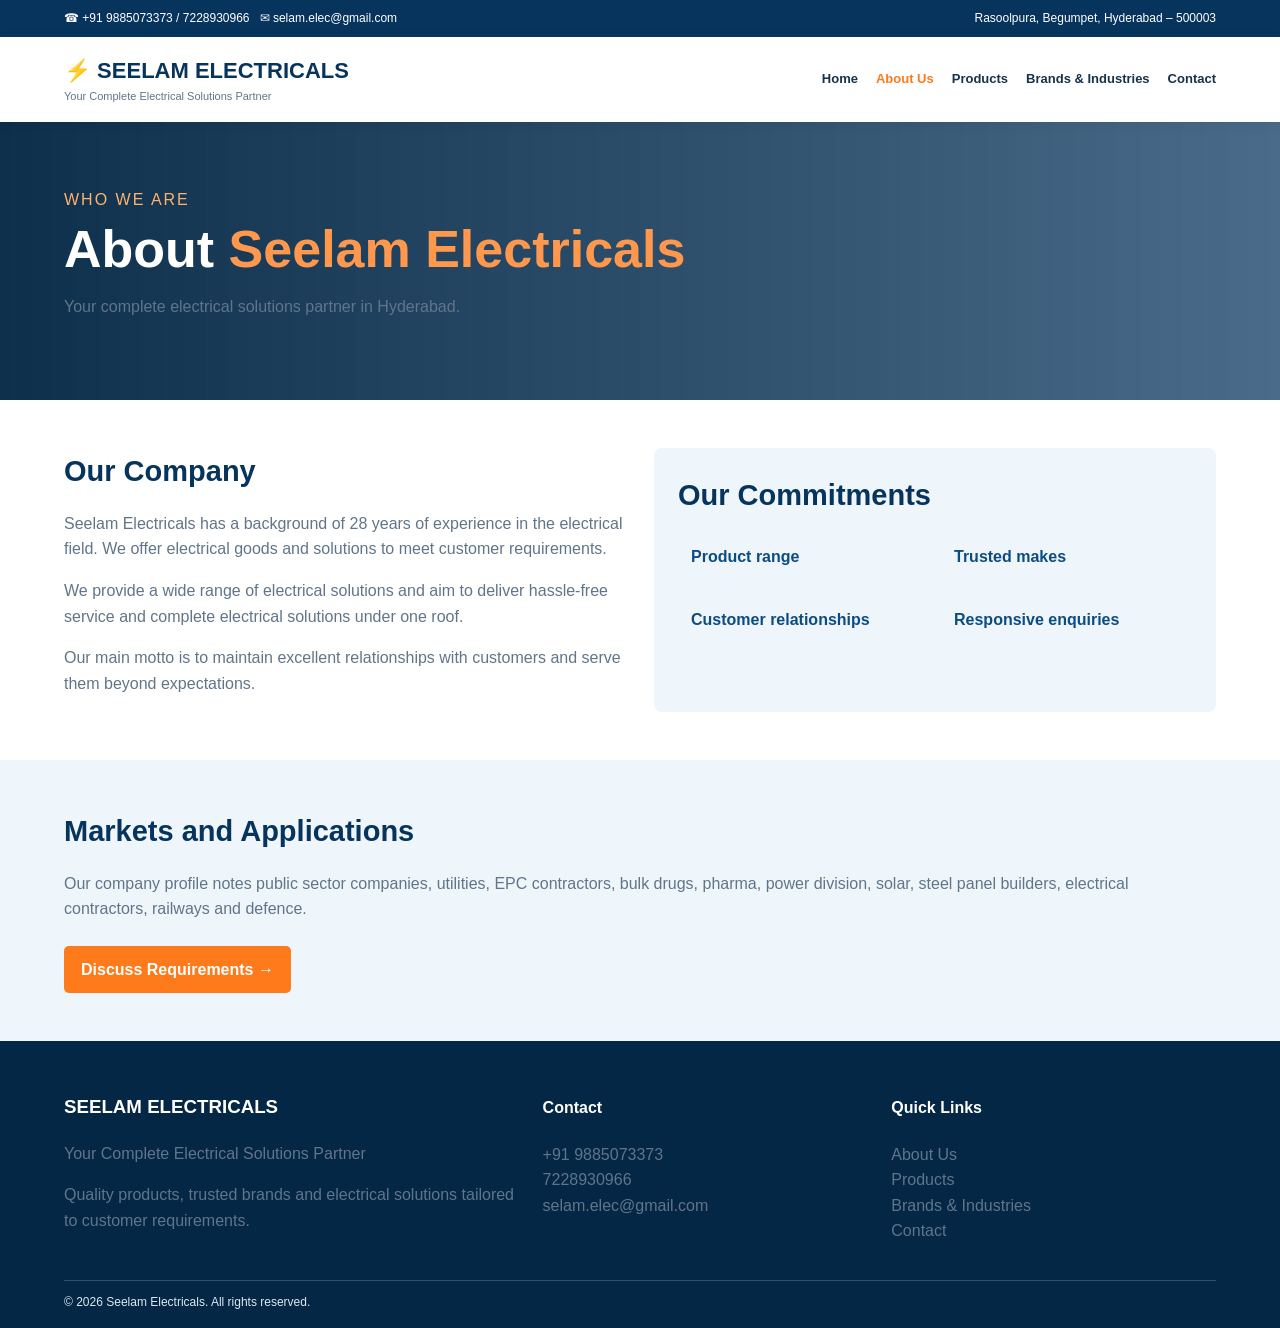
==== about.html @ 723143a2 "Add files via upload" ====
<!doctype html><html lang="en"><head><meta charset="utf-8"><meta name="viewport" content="width=device-width,initial-scale=1"><meta name="description" content="Seelam Electricals Hyderabad electrical products and solutions"><title>About Us | Seelam Electricals</title><link rel="stylesheet" href="style.css"></head><body><div class="top"><span>☎ <a href="tel:+919885073373">+91 9885073373</a> / <a href="tel:+917228930966">7228930966</a> &nbsp; ✉ <a href="mailto:selam.elec@gmail.com">selam.elec@gmail.com</a></span><span>Rasoolpura, Begumpet, Hyderabad – 500003</span></div><header class="nav"><a class="logo" href="index.html">⚡ SEELAM ELECTRICALS<small>Your Complete Electrical Solutions Partner</small></a><button class="menu" onclick="document.querySelector('.navlinks').classList.toggle('open')">Menu ☰</button><nav class="navlinks"><a class="" href="index.html">Home</a><a class="active" href="about.html">About Us</a><a class="" href="products.html">Products</a><a class="" href="brands-industries.html">Brands & Industries</a><a class="" href="contact.html">Contact</a></nav></header><main><section class="hero"><div class="eyebrow">Who we are</div><h1>About <span>Seelam Electricals</span></h1><p>Your complete electrical solutions partner in Hyderabad.</p></section><section class="two"><div><h2>Our Company</h2><p>Seelam Electricals has a background of 28 years of experience in the electrical field. We offer electrical goods and solutions to meet customer requirements.</p><p>We provide a wide range of electrical solutions and aim to deliver hassle-free service and complete electrical solutions under one roof.</p><p>Our main motto is to maintain excellent relationships with customers and serve them beyond expectations.</p></div><div class="panel"><h2>Our Commitments</h2><div class="featuregrid"><div class="feature">Product range</div><div class="feature">Trusted makes</div><div class="feature">Customer relationships</div><div class="feature">Responsive enquiries</div></div></div></section><section class="pale"><h2>Markets and Applications</h2><p>Our company profile notes public sector companies, utilities, EPC contractors, bulk drugs, pharma, power division, solar, steel panel builders, electrical contractors, railways and defence.</p><a class="btn" href="contact.html">Discuss Requirements →</a></section></main><footer><div class="footgrid"><div><h3>SEELAM ELECTRICALS</h3><p>Your Complete Electrical Solutions Partner</p><p>Quality products, trusted brands and electrical solutions tailored to customer requirements.</p></div><div><h4>Contact</h4><p><a href="tel:+919885073373">+91 9885073373</a><br><a href="tel:+917228930966">7228930966</a><br><a href="mailto:selam.elec@gmail.com">selam.elec@gmail.com</a></p></div><div><h4>Quick Links</h4><p><a href="about.html">About Us</a><br><a href="products.html">Products</a><br><a href="brands-industries.html">Brands & Industries</a><br><a href="contact.html">Contact</a></p></div></div><div class="copyright">© <span id="year"></span> Seelam Electricals. All rights reserved.</div></footer><script>document.getElementById('year').textContent=new Date().getFullYear();</script></body></html>
---- style.css ----
:root{--navy:#07345d;--blue:#0d4c83;--orange:#ff7a1a;--ink:#17324d;--muted:#61758a;--pale:#eef5fb;--line:#dbe6f0}
*{box-sizing:border-box}html{scroll-behavior:smooth}body{margin:0;font:16px/1.6 Arial,sans-serif;color:var(--ink)}a{color:inherit;text-decoration:none}.top{background:var(--navy);color:white;padding:9px 5%;font-size:12px;display:flex;justify-content:space-between;gap:10px;flex-wrap:wrap}.top a{color:white}.nav{display:flex;align-items:center;justify-content:space-between;gap:20px;padding:16px 5%;position:sticky;top:0;background:white;box-shadow:0 2px 12px #0001;z-index:5}.logo{color:var(--navy);font-size:22px;font-weight:bold}.logo small{display:block;font-size:11px;color:var(--muted);font-weight:normal}.navlinks{display:flex;gap:18px;font-size:13px;font-weight:bold}.navlinks a:hover,.navlinks .active{color:var(--orange)}.menu{display:none}.hero{padding:65px 5%;color:white;background:linear-gradient(90deg,#032744f5,#07345dba),url('https://images.unsplash.com/photo-1473341304170-971ysts?auto=format&fit=crop&w=1600&q=80') center/cover}.hero h1{font-size:clamp(34px,5vw,52px);line-height:1.1;margin:8px 0}.hero h1 span{color:#ff984d}.hero p{max-width:680px}.eyebrow{color:#ffb16e;letter-spacing:2px;text-transform:uppercase}.btn{display:inline-block;background:var(--orange);color:white;padding:11px 17px;border-radius:5px;font-weight:bold;margin:8px 8px 0 0;border:0;cursor:pointer}.btn.blue{background:var(--navy)}section{padding:48px 5%}h2{color:var(--navy);font-size:29px;margin:0 0 12px}.muted,p{color:var(--muted)}.grid{display:grid;grid-template-columns:repeat(3,minmax(0,1fr));gap:18px}.card{border:1px solid var(--line);border-radius:7px;overflow:hidden}.card img{width:100%;height:160px;object-fit:cover;display:block;background:var(--pale)}.card div{padding:15px}.card h3{margin:0 0 5px;color:var(--navy)}.card p{font-size:14px;margin:0}.pale{background:var(--pale)}.brands{display:grid;grid-template-columns:repeat(5,1fr);gap:12px}.chip{background:white;border:1px solid var(--line);padding:15px 7px;text-align:center;font-weight:bold;color:var(--blue);border-radius:5px}.two{display:grid;grid-template-columns:1fr 1fr;gap:28px}.panel{background:var(--pale);padding:24px;border-radius:8px}.featuregrid{display:grid;grid-template-columns:repeat(2,1fr);gap:12px}.feature{padding:13px;background:var(--pale);border-radius:5px;font-weight:bold;color:var(--blue)}.dark{background:linear-gradient(135deg,var(--navy),#0a578b);color:white}.dark h2{color:white}.dark .card{padding:20px;background:#ffffff0b;border-color:#ffffff38}.dark .card h3{color:#ffb16e}.dark .card p{color:#e1edf7}.contact{display:grid;grid-template-columns:1fr 1fr;gap:28px}.contactrow{margin:15px 0}.contactrow strong{display:block;color:var(--navy)}.form{display:grid;gap:12px}.form input,.form textarea{font:inherit;padding:12px;border:1px solid var(--line);border-radius:5px;width:100%}.form textarea{min-height:120px}.flyer{max-width:100%;width:620px;display:block;margin:auto;border:1px solid var(--line)}table{border-collapse:collapse;width:100%}td,th{text-align:left;padding:9px;border-bottom:1px solid var(--line)}th{background:var(--pale);color:var(--navy)}footer{background:#032744;color:#dce8f2;padding:32px 5% 16px}footer h3,footer h4{color:white}footer a:hover{color:#ffb16e}.footgrid{display:grid;grid-template-columns:1.4fr 1fr 1fr;gap:24px}.copyright{border-top:1px solid #ffffff30;margin-top:20px;padding-top:12px;font-size:12px}
@media(max-width:850px){.grid{grid-template-columns:repeat(2,1fr)}.brands{grid-template-columns:repeat(3,1fr)}}
@media(max-width:650px){.nav{flex-wrap:wrap}.menu{display:block;background:var(--navy);color:white;padding:8px;border:0;border-radius:4px}.navlinks{display:none;width:100%;flex-direction:column}.navlinks.open{display:flex}.grid,.two,.contact,.footgrid{grid-template-columns:1fr}.brands{grid-template-columns:repeat(2,1fr)}.hero{padding:45px 5%}section{padding:36px 5%}}
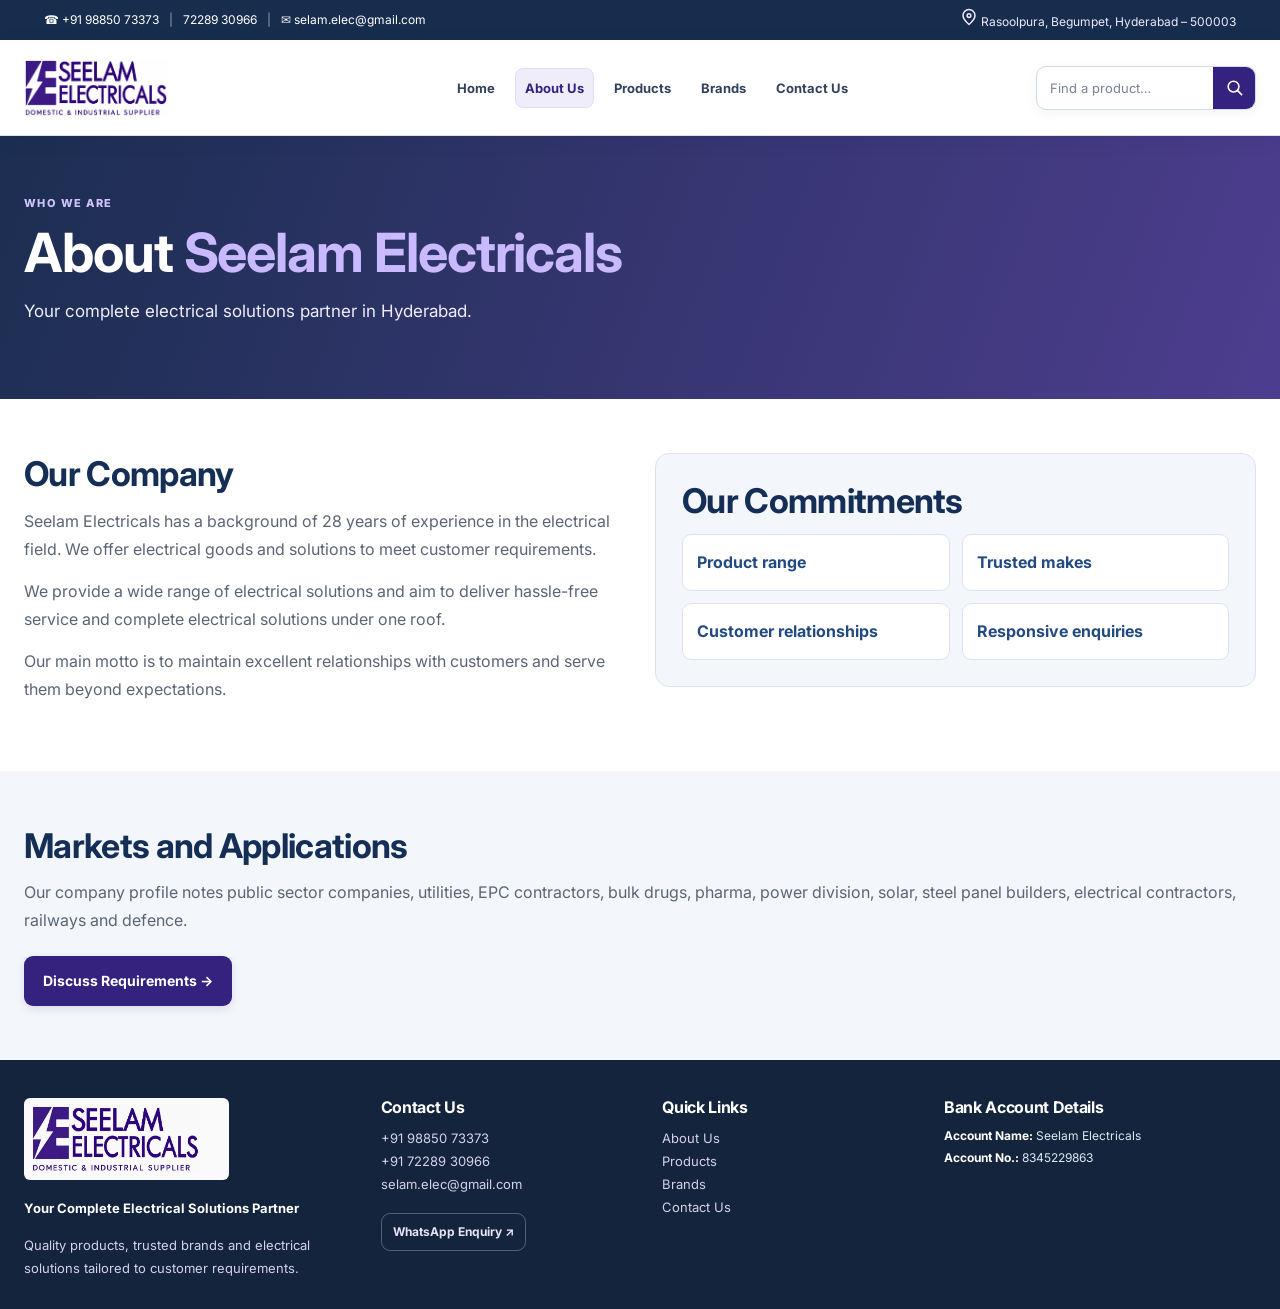
==== commit b90d98aa: "Add files via upload" ====
--- a/about.html
+++ b/about.html
@@ -1 +1,331 @@
-<!doctype html><html lang="en"><head><meta charset="utf-8"><meta name="viewport" content="width=device-width,initial-scale=1"><meta name="description" content="Seelam Electricals Hyderabad electrical products and solutions"><title>About Us | Seelam Electricals</title><link rel="stylesheet" href="style.css"></head><body><div class="top"><span>☎ <a href="tel:+919885073373">+91 9885073373</a> / <a href="tel:+917228930966">7228930966</a> &nbsp; ✉ <a href="mailto:selam.elec@gmail.com">selam.elec@gmail.com</a></span><span>Rasoolpura, Begumpet, Hyderabad – 500003</span></div><header class="nav"><a class="logo" href="index.html">⚡ SEELAM ELECTRICALS<small>Your Complete Electrical Solutions Partner</small></a><button class="menu" onclick="document.querySelector('.navlinks').classList.toggle('open')">Menu ☰</button><nav class="navlinks"><a class="" href="index.html">Home</a><a class="active" href="about.html">About Us</a><a class="" href="products.html">Products</a><a class="" href="brands-industries.html">Brands & Industries</a><a class="" href="contact.html">Contact</a></nav></header><main><section class="hero"><div class="eyebrow">Who we are</div><h1>About <span>Seelam Electricals</span></h1><p>Your complete electrical solutions partner in Hyderabad.</p></section><section class="two"><div><h2>Our Company</h2><p>Seelam Electricals has a background of 28 years of experience in the electrical field. We offer electrical goods and solutions to meet customer requirements.</p><p>We provide a wide range of electrical solutions and aim to deliver hassle-free service and complete electrical solutions under one roof.</p><p>Our main motto is to maintain excellent relationships with customers and serve them beyond expectations.</p></div><div class="panel"><h2>Our Commitments</h2><div class="featuregrid"><div class="feature">Product range</div><div class="feature">Trusted makes</div><div class="feature">Customer relationships</div><div class="feature">Responsive enquiries</div></div></div></section><section class="pale"><h2>Markets and Applications</h2><p>Our company profile notes public sector companies, utilities, EPC contractors, bulk drugs, pharma, power division, solar, steel panel builders, electrical contractors, railways and defence.</p><a class="btn" href="contact.html">Discuss Requirements →</a></section></main><footer><div class="footgrid"><div><h3>SEELAM ELECTRICALS</h3><p>Your Complete Electrical Solutions Partner</p><p>Quality products, trusted brands and electrical solutions tailored to customer requirements.</p></div><div><h4>Contact</h4><p><a href="tel:+919885073373">+91 9885073373</a><br><a href="tel:+917228930966">7228930966</a><br><a href="mailto:selam.elec@gmail.com">selam.elec@gmail.com</a></p></div><div><h4>Quick Links</h4><p><a href="about.html">About Us</a><br><a href="products.html">Products</a><br><a href="brands-industries.html">Brands & Industries</a><br><a href="contact.html">Contact</a></p></div></div><div class="copyright">© <span id="year"></span> Seelam Electricals. All rights reserved.</div></footer><script>document.getElementById('year').textContent=new Date().getFullYear();</script></body></html>+<!doctype html>
+<html lang="en">
+<head>
+    <meta charset="utf-8">
+    <meta name="viewport" content="width=device-width, initial-scale=1">
+    <meta name="theme-color" content="#351b87">
+
+    <meta
+        name="description"
+        content="Seelam Electricals Hyderabad electrical products and solutions"
+    >
+
+    <title>About Us | Seelam Electricals</title>
+
+    <link rel="stylesheet" href="style.css">
+</head>
+
+<body>
+    <!-- Top Contact Bar -->
+    <div class="topbar">
+        <div class="topbar-inner">
+            <div class="top-contact">
+                <a
+                    href="tel:+919885073373"
+                    aria-label="Call Seelam Electricals at 9885073373"
+                >
+                    ☎ +91 98850 73373
+                </a>
+
+                <span class="top-separator">|</span>
+
+                <a
+                    href="tel:+917228930966"
+                    aria-label="Call Seelam Electricals at 7228930966"
+                >
+                    72289 30966
+                </a>
+
+                <span class="top-separator">|</span>
+
+                <a href="mailto:selam.elec@gmail.com">
+                    ✉ selam.elec@gmail.com
+                </a>
+            </div>
+
+             <div class="top-location">
+                <svg
+                    xmlns="http://www.w3.org/2000/svg"
+                    width="18"
+                    height="18"
+                    viewBox="0 0 24 24"
+                    fill="none"
+                    stroke="currentColor"
+                    stroke-width="2"
+                    stroke-linecap="round"
+                    stroke-linejoin="round"
+                    aria-hidden="true"
+                >
+                    <path d="M20 10c0 5-8 12-8 12S4 15 4 10a8 8 0 1 1 16 0Z"></path>
+                    <circle cx="12" cy="10" r="2.5"></circle>
+                </svg>
+
+                <span>
+                    Rasoolpura, Begumpet, Hyderabad – 500003
+                </span>
+            </div>
+        </div>
+    </div>
+
+    <!-- Site Header -->
+    <header class="site-header">
+        <a
+            class="logo"
+            href="index.html"
+            aria-label="Seelam Electricals home"
+        >
+            <img
+                src="seelam-electricals-logo.webp"
+                alt="Seelam Electricals — Domestic & Industrial Supplier"
+            >
+        </a>
+
+        <button
+            class="menu-toggle"
+            type="button"
+            aria-expanded="false"
+            aria-controls="primary-nav"
+        >
+            Menu <span aria-hidden="true">☰</span>
+        </button>
+
+        <nav
+            class="navlinks"
+            id="primary-nav"
+            aria-label="Main navigation"
+        >
+            <a href="index.html" data-page="index.html">Home</a>
+             <a
+                href="about.html"
+                data-page="about.html"
+                class="active"
+                aria-current="page"
+            >
+                About Us
+            </a>
+            <a href="products.html" data-page="products.html">Products</a>
+
+            <a
+                href="brands-industries.html"
+                data-page="brands-industries.html"
+            >
+                Brands
+            </a>
+
+                      
+
+            <a
+                href="contact.html"
+                data-page="contact.html"
+                
+            >
+                Contact Us
+            </a>
+        </nav>
+
+        <!-- Product Search -->
+        <form
+            class="site-search"
+            action="products.html"
+            method="get"
+            role="search"
+        >
+            <label class="sr-only" for="site-product-search">
+                Search products
+            </label>
+
+            <input
+                id="site-product-search"
+                type="search"
+                name="q"
+                placeholder="Find a product…"
+                autocomplete="off"
+                list="product-search-suggestions"
+                enterkeyhint="search"
+            >
+
+            <button type="submit" aria-label="Search products">
+                <svg
+                    viewBox="0 0 24 24"
+                    aria-hidden="true"
+                    focusable="false"
+                >
+                    <circle cx="10.8" cy="10.8" r="6.8"></circle>
+                    <path d="m16 16 5 5"></path>
+                </svg>
+            </button>
+        </form>
+    </header>
+
+    <!-- Search Suggestions -->
+    <datalist id="product-search-suggestions">
+        <option value="Cables and wires">
+        <option value="Rubber cables">
+        <option value="Fire-survival cables">
+        <option value="Switchgear">
+        <option value="DWC pipes and ducts">
+        <option value="Cable trays and accessories">
+        <option value="Industrial plugs and sockets">
+        <option value="ABB">
+        <option value="Siemens">
+        <option value="Polycab">
+        <option value="Havells">
+        <option value="Schneider Electric">
+        <option value="Conductors and AB cables">
+        <option value="Cable trays and accessories">
+        <option value="Industrial plugs and sockets">
+        <option value="Highmast and PCC poles">
+        <option value="House wires and solar wires">
+        <option value="Lighting solutions">
+        <option value="Control panels">
+        <option value="DWC pipes and ducts">
+    </datalist>
+
+    <main>
+        <!-- Hero Section -->
+        <section class="hero">
+            <div class="eyebrow">Who we are</div>
+
+            <h1>
+                About <span>Seelam Electricals</span>
+            </h1>
+
+            <p>
+                Your complete electrical solutions partner in Hyderabad.
+            </p>
+        </section>
+
+        <!-- Company Overview -->
+        <section class="two">
+            <div>
+                <h2>Our Company</h2>
+
+                <p>
+                    Seelam Electricals has a background of 28 years of
+                    experience in the electrical field. We offer electrical
+                    goods and solutions to meet customer requirements.
+                </p>
+
+                <p>
+                    We provide a wide range of electrical solutions and
+                    aim to deliver hassle-free service and complete
+                    electrical solutions under one roof.
+                </p>
+
+                <p>
+                    Our main motto is to maintain excellent relationships
+                    with customers and serve them beyond expectations.
+                </p>
+            </div>
+
+            <div class="panel">
+                <h2>Our Commitments</h2>
+
+                <div class="featuregrid">
+                    <div class="feature">Product range</div>
+                    <div class="feature">Trusted makes</div>
+                    <div class="feature">Customer relationships</div>
+                    <div class="feature">Responsive enquiries</div>
+                </div>
+            </div>
+        </section>
+
+        <!-- Markets and Applications -->
+        <section class="pale">
+            <h2>Markets and Applications</h2>
+
+            <p>
+                Our company profile notes public sector companies,
+                utilities, EPC contractors, bulk drugs, pharma, power
+                division, solar, steel panel builders, electrical
+                contractors, railways and defence.
+            </p>
+
+            <a class="btn" href="contact.html">
+                Discuss Requirements →
+            </a>
+        </section>
+    </main>
+
+    <!-- Footer -->
+    <footer class="site-footer">
+        <div class="footgrid">
+            <div class="footer-brand">
+                <a
+                    href="index.html"
+                    aria-label="Seelam Electricals home"
+                >
+                    <img
+                        src="seelam-electricals-logo.webp"
+                        alt="Seelam Electricals"
+                    >
+                </a>
+
+                <p class="footer-tagline">
+                    Your Complete Electrical Solutions Partner
+                </p>
+
+                <p>
+                    Quality products, trusted brands and electrical
+                    solutions tailored to customer requirements.
+                </p>
+            </div>
+
+            <!-- Contact Information -->
+            <div>
+                <h4>Contact Us</h4>
+
+                <p>
+                    <a href="tel:+919885073373">
+                        +91 98850 73373
+                    </a>
+                    <br>
+
+                    <a href="tel:+917228930966">
+                        +91 72289 30966
+                    </a>
+                    <br>
+
+                    <a href="mailto:selam.elec@gmail.com">
+                        selam.elec@gmail.com
+                    </a>
+                </p>
+
+                <a
+                    class="footer-cta"
+                    href="https://wa.me/919885073373?text=Hello%20Seelam%20Electricals%2C%20I%20would%20like%20to%20make%20an%20enquiry."
+                    target="_blank"
+                    rel="noopener"
+                >
+                    WhatsApp Enquiry ↗
+                </a>
+            </div>
+
+            <!-- Quick Links -->
+            <div>
+                <h4>Quick Links</h4>
+
+                <p>
+                    <a href="about.html">About Us</a>
+                    <br>
+
+                    <a href="products.html">Products</a>
+                    <br>
+
+                    <a href="brands-industries.html">Brands</a>
+                    <br>
+
+                    
+                    <a href="contact.html">Contact Us</a>
+                </p>
+            </div>
+
+            <!-- Bank Details -->
+            <div class="bank-details">
+                <h4>Bank Account Details</h4>
+
+                <p>
+                    <strong>Account Name:</strong> Seelam Electricals
+                    <br>
+
+                    <strong>Account No.:</strong> 8345229863
--- a/style.css
+++ b/style.css
@@ -1,5 +1,2327 @@
-
-:root{--navy:#07345d;--blue:#0d4c83;--orange:#ff7a1a;--ink:#17324d;--muted:#61758a;--pale:#eef5fb;--line:#dbe6f0}
-*{box-sizing:border-box}html{scroll-behavior:smooth}body{margin:0;font:16px/1.6 Arial,sans-serif;color:var(--ink)}a{color:inherit;text-decoration:none}.top{background:var(--navy);color:white;padding:9px 5%;font-size:12px;display:flex;justify-content:space-between;gap:10px;flex-wrap:wrap}.top a{color:white}.nav{display:flex;align-items:center;justify-content:space-between;gap:20px;padding:16px 5%;position:sticky;top:0;background:white;box-shadow:0 2px 12px #0001;z-index:5}.logo{color:var(--navy);font-size:22px;font-weight:bold}.logo small{display:block;font-size:11px;color:var(--muted);font-weight:normal}.navlinks{display:flex;gap:18px;font-size:13px;font-weight:bold}.navlinks a:hover,.navlinks .active{color:var(--orange)}.menu{display:none}.hero{padding:65px 5%;color:white;background:linear-gradient(90deg,#032744f5,#07345dba),url('https://images.unsplash.com/photo-1473341304170-971ysts?auto=format&fit=crop&w=1600&q=80') center/cover}.hero h1{font-size:clamp(34px,5vw,52px);line-height:1.1;margin:8px 0}.hero h1 span{color:#ff984d}.hero p{max-width:680px}.eyebrow{color:#ffb16e;letter-spacing:2px;text-transform:uppercase}.btn{display:inline-block;background:var(--orange);color:white;padding:11px 17px;border-radius:5px;font-weight:bold;margin:8px 8px 0 0;border:0;cursor:pointer}.btn.blue{background:var(--navy)}section{padding:48px 5%}h2{color:var(--navy);font-size:29px;margin:0 0 12px}.muted,p{color:var(--muted)}.grid{display:grid;grid-template-columns:repeat(3,minmax(0,1fr));gap:18px}.card{border:1px solid var(--line);border-radius:7px;overflow:hidden}.card img{width:100%;height:160px;object-fit:cover;display:block;background:var(--pale)}.card div{padding:15px}.card h3{margin:0 0 5px;color:var(--navy)}.card p{font-size:14px;margin:0}.pale{background:var(--pale)}.brands{display:grid;grid-template-columns:repeat(5,1fr);gap:12px}.chip{background:white;border:1px solid var(--line);padding:15px 7px;text-align:center;font-weight:bold;color:var(--blue);border-radius:5px}.two{display:grid;grid-template-columns:1fr 1fr;gap:28px}.panel{background:var(--pale);padding:24px;border-radius:8px}.featuregrid{display:grid;grid-template-columns:repeat(2,1fr);gap:12px}.feature{padding:13px;background:var(--pale);border-radius:5px;font-weight:bold;color:var(--blue)}.dark{background:linear-gradient(135deg,var(--navy),#0a578b);color:white}.dark h2{color:white}.dark .card{padding:20px;background:#ffffff0b;border-color:#ffffff38}.dark .card h3{color:#ffb16e}.dark .card p{color:#e1edf7}.contact{display:grid;grid-template-columns:1fr 1fr;gap:28px}.contactrow{margin:15px 0}.contactrow strong{display:block;color:var(--navy)}.form{display:grid;gap:12px}.form input,.form textarea{font:inherit;padding:12px;border:1px solid var(--line);border-radius:5px;width:100%}.form textarea{min-height:120px}.flyer{max-width:100%;width:620px;display:block;margin:auto;border:1px solid var(--line)}table{border-collapse:collapse;width:100%}td,th{text-align:left;padding:9px;border-bottom:1px solid var(--line)}th{background:var(--pale);color:var(--navy)}footer{background:#032744;color:#dce8f2;padding:32px 5% 16px}footer h3,footer h4{color:white}footer a:hover{color:#ffb16e}.footgrid{display:grid;grid-template-columns:1.4fr 1fr 1fr;gap:24px}.copyright{border-top:1px solid #ffffff30;margin-top:20px;padding-top:12px;font-size:12px}
-@media(max-width:850px){.grid{grid-template-columns:repeat(2,1fr)}.brands{grid-template-columns:repeat(3,1fr)}}
-@media(max-width:650px){.nav{flex-wrap:wrap}.menu{display:block;background:var(--navy);color:white;padding:8px;border:0;border-radius:4px}.navlinks{display:none;width:100%;flex-direction:column}.navlinks.open{display:flex}.grid,.two,.contact,.footgrid{grid-template-columns:1fr}.brands{grid-template-columns:repeat(2,1fr)}.hero{padding:45px 5%}section{padding:36px 5%}}
+@import url('https://fonts.googleapis.com/css2?family=Inter:wght@400;500;600;700;800&display=swap');
+
+:root {
+    --purple: #35227f;
+    --purple2: #36a4a8;
+    --navy: #142e55;
+    --blue: #234b82;
+    --ink: #1b2434;
+    --muted: #5b6575;
+    --pale: #f3f6fb;
+    --pale2: #f8faff;
+    --line: #dce3ee;
+    --white: #fff;
+    --shadow: 0 14px 34px rgba(21, 39, 73, 0.09);
+    --radius: 14px;
+    --content: 1240px;
+    --accent: #d9a441;
+}
+
+* {
+    box-sizing: border-box;
+}
+
+html {
+    scroll-behavior: smooth;
+    scroll-padding-top: 150px;
+}
+
+body {
+    margin: 0;
+    color: var(--ink);
+    background: #fff;
+    font: 16px/1.7 Inter, "Segoe UI", Arial, sans-serif;
+    -webkit-font-smoothing: antialiased;
+}
+
+img {
+    max-width: 100%;
+}
+
+a {
+    color: inherit;
+    text-decoration: none;
+}
+
+button,
+input,
+textarea {
+    font: inherit;
+}
+
+button,
+a,
+input,
+textarea {
+    outline-offset: 3px;
+}
+
+a:focus-visible,
+button:focus-visible,
+input:focus-visible,
+textarea:focus-visible {
+    outline: 3px solid #9b8be6;
+}
+
+p {
+    color: var(--muted);
+    margin: 0 0 14px;
+    line-height: 1.75;
+}
+
+h1,
+h2,
+h3,
+h4 {
+    margin-top: 0;
+    line-height: 1.22;
+    letter-spacing: -0.02em;
+}
+
+h2 {
+    color: var(--navy);
+    font-size: clamp(25px, 3vw, 34px);
+    margin-bottom: 12px;
+}
+
+h3 {
+    color: var(--navy);
+    font-size: 20px;
+    margin-bottom: 8px;
+}
+
+h4 {
+    margin-bottom: 10px;
+}
+
+.sr-only {
+    position: absolute !important;
+    width: 1px;
+    height: 1px;
+    padding: 0;
+    margin: -1px;
+    overflow: hidden;
+    clip: rect(0, 0, 0, 0);
+    white-space: nowrap;
+    border: 0;
+}
+
+/* Top information bar */
+
+.topbar {
+    background: #172d4d;
+    color: #fff;
+    font-size: 12px;
+}
+
+.topbar-inner {
+    max-width: var(--content);
+    margin: auto;
+    padding: 8px 24px;
+    display: flex;
+    justify-content: space-between;
+    gap: 10px;
+    align-items: center;
+}
+
+.top-contact {
+    display: flex;
+    gap: 10px;
+    align-items: center;
+    flex-wrap: wrap;
+}
+
+.topbar a {
+    color: #fff;
+}
+
+.topbar a:hover {
+    text-decoration: underline;
+}
+
+.top-location {
+    color: #eee9ff;
+}
+
+.top-separator {
+    opacity: 0.55;
+}
+
+/* Main website header */
+
+.site-header {
+    position: sticky;
+    top: 0;
+    z-index: 20;
+    display: grid;
+    grid-template-columns:
+        minmax(190px, 245px)
+        minmax(0, 1fr)
+        minmax(170px, 220px);
+    grid-template-areas: "logo nav search";
+    align-items: center;
+    gap: 16px;
+    min-height: 96px;
+    padding: 13px max(24px, calc((100vw - var(--content)) / 2));
+    background: rgba(255, 255, 255, 0.98);
+    backdrop-filter: blur(14px);
+    border-bottom: 1px solid var(--line);
+    box-shadow: 0 4px 18px rgba(20, 46, 85, 0.07);
+}
+
+/* Logo */
+
+.site-header > .logo {
+    grid-area: logo;
+    display: flex;
+    align-items: center;
+    align-self: center;
+    justify-self: start;
+    width: 100%;
+    max-width: 220px;
+    min-width: 0;
+    flex-basis: auto;
+}
+
+.site-header > .logo img {
+    display: block;
+    width: 100%;
+    max-width: 220px;
+    max-height: 58px;
+    height: auto;
+    object-fit: contain;
+    object-position: left center;
+}
+
+/* Navigation */
+
+.site-header > .navlinks {
+    grid-area: nav;
+    display: flex;
+    align-items: center;
+    justify-content: center;
+    justify-self: center;
+    flex-wrap: wrap;
+    width: 100%;
+    min-width: 0;
+    gap: 5px 10px;
+    white-space: normal;
+}
+
+.site-header > .navlinks a {
+    color: #33415a;
+    font-size: 13px;
+    font-weight: 700;
+    padding: 8px 9px;
+    border: 1px solid transparent;
+    border-bottom: 1px solid transparent;
+    border-radius: 8px;
+    transition: color 0.2s, background 0.2s, border-color 0.2s;
+}
+
+.site-header > .navlinks a:hover,
+.site-header > .navlinks a.active {
+    color: var(--purple);
+    background: #f0edfb;
+    border-color: #e2dcf8;
+}
+
+.site-header > .navlinks a.nav-contact {
+    color: #fff;
+    background: var(--purple);
+    border-color: var(--purple);
+    padding-inline: 16px;
+}
+
+.site-header > .navlinks a.nav-contact:hover,
+.site-header > .navlinks a.nav-contact.active {
+    color: #fff;
+    background: #26165f;
+}
+
+.menu-toggle {
+    display: none;
+}
+
+/* Header search */
+
+.site-header > .site-search {
+    grid-area: search;
+    display: flex;
+    align-items: stretch;
+    justify-self: stretch;
+    width: 100%;
+    max-width: 245px;
+    min-width: 0;
+    min-height: 42px;
+    border: 1px solid #d3dbe8;
+    border-radius: 10px;
+    overflow: hidden;
+    background: #fff;
+    box-shadow: 0 3px 12px rgba(20, 46, 85, 0.05);
+    transition: border-color 0.18s ease, box-shadow 0.18s ease;
+}
+
+.site-header > .site-search:focus-within {
+    border-color: #6f50d7;
+    box-shadow: 0 0 0 3px rgba(111, 80, 215, 0.15);
+}
+
+.site-header > .site-search input {
+    width: 100%;
+    min-width: 0;
+    height: 42px;
+    padding: 10px 13px;
+    border: 0;
+    outline: 0;
+    background: transparent;
+    color: var(--ink);
+    font-size: 13px;
+}
+
+.site-header > .site-search input::placeholder {
+    color: #7b8197;
+    opacity: 1;
+}
+
+.site-header > .site-search button {
+    display: grid;
+    place-items: center;
+    align-self: stretch;
+    width: 42px;
+    min-height: 42px;
+    flex: 0 0 42px;
+    border: 0;
+    background: var(--purple);
+    color: #fff;
+    cursor: pointer;
+    transition: background 0.18s ease;
+}
+
+.site-header > .site-search button:hover {
+    background: #24105f;
+}
+
+.site-header > .site-search button:focus-visible {
+    outline: 3px solid #bcaaff;
+    outline-offset: -3px;
+}
+
+.site-header > .site-search button svg {
+    width: 19px;
+    height: 19px;
+    fill: none;
+    stroke: currentColor;
+    stroke-width: 2;
+    stroke-linecap: round;
+    stroke-linejoin: round;
+}
+
+.site-header > .site-search input::-webkit-search-cancel-button {
+    cursor: pointer;
+}
+
+/* General layout */
+
+main {
+    min-height: 45vh;
+}
+
+section {
+    padding: 54px max(24px, calc((100vw - var(--content)) / 2));
+}
+
+.pale {
+    background: var(--pale);
+}
+
+.muted {
+    color: var(--muted);
+}
+
+/* Eyebrow text — readable on light and dark backgrounds */
+
+.eyebrow {
+    display: block;
+    margin-bottom: 8px;
+    color: #4A36A8;
+    font-size: 11px;
+    font-weight: 800;
+    letter-spacing: 1.45px;
+    text-transform: uppercase;
+}
+
+/* Hero section */
+
+.hero,
+.page-hero {
+    color: #fff;
+    background:
+        linear-gradient(
+            110deg,
+            rgba(20, 39, 75, 0.97),
+            rgba(53, 34, 127, 0.88)
+        ),
+        url("assets/electrical-solutions-hero.webp") center / cover;
+}
+
+.hero {
+    padding-top: 58px;
+    padding-bottom: 58px;
+}
+
+.hero h1 {
+    max-width: 900px;
+    font-size: clamp(34px, 4.5vw, 54px);
+    line-height: 1.1;
+    margin: 10px 0 15px;
+    color: #fff;
+}
+
+.hero h1 span {
+    color: #c9baff;
+}
+
+.hero p {
+    max-width: 780px;
+    color: #f0edff;
+    font-size: 17px;
+}
+
+/* Eyebrows on dark backgrounds */
+
+.hero .eyebrow,
+.page-hero .eyebrow,
+.home-cta .eyebrow,
+.dark .eyebrow,
+.slide .eyebrow {
+    color: #D0C3FF;
+}
+
+/* Buttons */
+
+.btn {
+    display: inline-flex;
+    align-items: center;
+    justify-content: center;
+    gap: 8px;
+    margin: 8px 8px 0 0;
+    padding: 12px 18px;
+    color: #fff !important;
+    background: var(--purple);
+    border: 1px solid transparent;
+    border-radius: 9px;
+    box-shadow: 0 3px 8px rgba(53, 34, 127, 0.12);
+    font-size: 14px;
+    font-weight: 700;
+    cursor: pointer;
+    transition: transform 0.18s ease, box-shadow 0.18s ease, background 0.18s ease;
+}
+
+.btn:hover {
+    transform: translateY(-2px);
+    background: var(--purple2);
+    box-shadow: 0 9px 22px rgba(53, 34, 127, 0.18);
+}
+
+.btn.blue {
+    background: #244a7b;
+}
+
+.btn-outline {
+    background: transparent;
+    border-color: #ffffffa8;
+    color: #fff !important;
+}
+
+.btn-outline:hover {
+    background: #ffffff18;
+}
+
+.btn-outline-dark {
+    background: transparent;
+    border-color: #b8bfe0;
+    color: var(--purple) !important;
+}
+
+.btn-outline-dark:hover {
+    background: #f0edff;
+}
+
+/* Home hero carousel */
+
+.home-carousel {
+    position: relative;
+    padding: 0;
+    min-height: 430px;
+    background: #1c2054;
+    overflow: hidden;
+}
+
+.slide {
+    position: absolute;
+    inset: 0;
+    display: flex;
+    align-items: center;
+    min-height: 430px;
+    padding: 62px max(7vw, calc((100vw - var(--content)) / 2));
+    background-image: var(--slide-image);
+    background-size: cover;
+    background-position: center;
+    opacity: 0;
+    visibility: hidden;
+    isolation: isolate;
+    transition: opacity 0.7s ease;
+}
+
+.slide.active {
+    position: relative;
+    opacity: 1;
+    visibility: visible;
+}
+
+.slide-shade {
+    position: absolute;
+    inset: 0;
+    z-index: -1;
+    background: linear-gradient(
+        90deg,
+        rgba(29, 19, 83, 0.96) 0%,
+        rgba(38, 34, 118, 0.88) 42%,
+        rgba(27, 44, 111, 0.35) 100%
+    );
+}
+
+.slide-content {
+    max-width: 740px;
+    color: #fff;
+}
+
+.slide h1,
+.slide h2 {
+    margin: 8px 0 16px;
+    color: #fff;
+    font-size: clamp(36px, 5vw, 62px);
+    line-height: 1.07;
+}
+
+.slide h1 span,
+.slide h2 span {
+    color: #d0c3ff;
+}
+
+.slide p {
+    max-width: 650px;
+    color: #f3f2ff;
+    font-size: 17px;
+}
+
+.hero-points {
+    display: flex;
+    flex-wrap: wrap;
+    gap: 10px 22px;
+    margin: 18px 0 14px;
+    color: #fff;
+    font-size: 13px;
+    font-weight: 600;
+}
+
+.carousel-arrow {
+    position: absolute;
+    top: 50%;
+    z-index: 3;
+    transform: translateY(-50%);
+    width: 42px;
+    height: 42px;
+    color: #fff;
+    background: #17123f9c;
+    border: 1px solid #ffffff70;
+    border-radius: 50%;
+    font-size: 30px;
+    line-height: 1;
+    cursor: pointer;
+}
+
+.carousel-arrow:hover {
+    background: var(--purple2);
+}
+
+.carousel-arrow.prev {
+    left: 20px;
+}
+
+.carousel-arrow.next {
+    right: 20px;
+}
+
+.carousel-dots {
+    position: absolute;
+    bottom: 20px;
+    left: 50%;
+    z-index: 4;
+    transform: translateX(-50%);
+    display: flex;
+    gap: 9px;
+}
+
+.dot {
+    width: 10px;
+    height: 10px;
+    padding: 0;
+    background: #ffffff80;
+    border: 1px solid #fff;
+    border-radius: 50%;
+    cursor: pointer;
+}
+
+.dot.active {
+    background: #fff;
+    box-shadow: 0 0 0 4px #ffffff30;
+}
+
+.image-slide {
+    min-height: 430px;
+    padding: 0;
+    background-color: none;
+    background-position: center;
+    background-repeat: no-repeat;
+    background-size: contain;
+}
+
+.image-slide .slide-shade {
+    display: none;
+}
+
+.image-slide-link {
+    position: absolute;
+    inset: 0;
+    z-index: 1;
+    cursor: pointer;
+}
+
+.image-slide:focus-within {
+    outline: 3px solid #9a7cf5;
+    outline-offset: -3px;
+}
+
+/* Trusted brands */
+
+.trust-strip {
+    display: grid;
+    grid-template-columns: 1fr;
+    align-items: center;
+    gap: 18px;
+    padding-top: 32px;
+    padding-bottom: 34px;
+    background: #f5f7fc;
+    border-bottom: 1px solid var(--line);
+}
+
+.trust-intro {
+    text-align: left;
+}
+
+.trust-intro h2 {
+    margin: 0 0 5px;
+    color: var(--navy);
+    font-size: 24px;
+}
+
+.trust-intro p {
+    max-width: 650px;
+    font-size: 14px;
+}
+
+.brand-marquee {
+    display: grid;
+    grid-template-columns: repeat(5, minmax(0, 1fr));
+    gap: 12px;
+    min-width: 0;
+}
+
+.brand-link {
+    display: flex;
+    align-items: center;
+    justify-content: center;
+    min-width: 0;
+    min-height: 92px;
+    padding: 10px 12px;
+    background: #fff;
+    border: 1px solid #e0e6ef;
+    border-radius: 10px;
+    box-shadow: 0 3px 12px rgba(20, 46, 85, 0.035);
+    transition: transform 0.18s ease, box-shadow 0.18s ease;
+}
+
+.brand-link:hover,
+.brand-link:focus-visible {
+    transform: translateY(-3px);
+    box-shadow: 0 8px 20px rgba(37, 36, 91, 0.12);
+    outline: 2px solid #8b70e8;
+    outline-offset: 1px;
+}
+
+.brand-link img {
+    display: block;
+    width: 100%;
+    height: 64px;
+    object-fit: contain;
+    image-rendering: auto;
+    backface-visibility: hidden;
+    filter: contrast(1.02);
+}
+
+.text-link,
+.card-link {
+    display: inline-block;
+    color: var(--purple2);
+    font-size: 13px;
+    font-weight: 800;
+}
+
+.text-link:hover,
+.card-link:hover {
+    text-decoration: underline;
+}
+
+/* Section headings and cards */
+
+.section-heading {
+    display: flex;
+    align-items: center;
+    justify-content: space-between;
+    gap: 24px;
+    margin-bottom: 24px;
+}
+
+.section-heading p {
+    max-width: 760px;
+    margin-bottom: 0;
+}
+
+.grid {
+    display: grid;
+    grid-template-columns: repeat(3, minmax(0, 1fr));
+    gap: 20px;
+}
+
+.card {
+    overflow: hidden;
+    background: #fff;
+    border: 1px solid #e0e6ef;
+    border-radius: 13px;
+    box-shadow: 0 5px 18px rgba(20, 46, 85, 0.055);
+    transition: transform 0.2s ease, box-shadow 0.2s ease;
+}
+
+.card:hover {
+    transform: translateY(-3px);
+    box-shadow: 0 14px 32px rgba(20, 46, 85, 0.12);
+}
+
+.card img {
+    display: block;
+    width: 100%;
+    height: 175px;
+    object-fit: cover;
+    background: var(--pale);
+}
+
+.card > div {
+    padding: 21px;
+}
+
+.card h3 {
+    margin: 0 0 8px;
+}
+
+.card p {
+    margin: 0 0 12px;
+    font-size: 14px;
+    line-height: 1.65;
+}
+
+.category-card {
+    display: flex;
+    flex-direction: column;
+    height: 100%;
+}
+
+.category-card > div {
+    flex: 1;
+}
+
+.category-card .card-link {
+    margin-top: 3px;
+}
+
+.home-category-grid {
+    display: grid;
+    grid-template-columns: repeat(3, minmax(0, 1fr));
+    align-items: stretch;
+}
+
+.home-category-grid .card img {
+    height: 175px;
+}
+
+/* Why choose us */
+
+.why-section {
+    background: var(--pale2);
+}
+
+.why-heading {
+    max-width: 760px;
+    margin-bottom: 26px;
+}
+
+.why-heading h2 {
+    margin-bottom: 12px;
+}
+
+.why-grid {
+    display: grid;
+    grid-template-columns: repeat(4, minmax(0, 1fr));
+    gap: 16px;
+}
+
+.why-grid article {
+    padding: 22px;
+    background: #fff;
+    border: 1px solid var(--line);
+    border-radius: 12px;
+}
+
+.why-icon {
+    display: inline-grid;
+    place-items: center;
+    width: 42px;
+    height: 42px;
+    margin-bottom: 15px;
+    background: #eee9ff;
+    color: var(--purple);
+    border-radius: 12px;
+    font-weight: 800;
+}
+
+.why-grid h3 {
+    font-size: 17px;
+}
+
+.why-grid p {
+    margin: 0;
+    font-size: 13px;
+}
+
+/* Call-to-action sections */
+
+.home-cta {
+    display: flex;
+    justify-content: space-between;
+    align-items: center;
+    gap: 28px;
+    color: #fff;
+    background: linear-gradient(120deg, none);
+}
+
+.home-cta .eyebrow {
+    color: #D0C3FF;
+}
+
+.home-cta h2 {
+    margin-bottom: 8px;
+    color: #fff;
+}
+
+.home-cta p {
+    max-width: 700px;
+    margin: 0;
+    color: #ece8ff;
+}
+
+.cta-actions {
+    flex: 0 0 auto;
+}
+
+.directory-cta {
+    display: flex;
+    align-items: center;
+    justify-content: space-between;
+    gap: 28px;
+}
+
+.directory-cta h2 {
+    margin-bottom: 8px;
+}
+
+.directory-cta p {
+    max-width: 700px;
+    margin-bottom: 0;
+}
+
+/* Two-column layouts and panels */
+
+.two,
+.contact {
+    display: grid;
+    grid-template-columns: 1fr 1fr;
+    align-items: start;
+    gap: 30px;
+}
+
+.panel {
+    padding: 26px;
+    background: var(--pale);
+    border: 1px solid var(--line);
+    border-radius: var(--radius);
+}
+
+.featuregrid {
+    display: grid;
+    grid-template-columns: repeat(2, minmax(0, 1fr));
+    gap: 12px;
+}
+
+.feature {
+    padding: 14px;
+    background: #fff;
+    border: 1px solid var(--line);
+    border-radius: 9px;
+    color: var(--blue);
+    font-weight: 700;
+}
+
+.dark {
+    color: #fff;
+    background: linear-gradient(135deg,);
+}
+
+.dark h2 {
+    color: #fff;
+}
+
+.dark .card {
+    padding: 20px;
+    background: #ffffff0b;
+    border-color: #ffffff38;
+}
+
+.dark .card h3 {
+    color: #c9baff;
+}
+
+.dark .card p {
+    color: #e1edf7;
+}
+
+/* Brand directory */
+
+.brands {
+    display: grid;
+    grid-template-columns: repeat(5, minmax(0, 1fr));
+    gap: 12px;
+}
+
+.chip {
+    padding: 15px 7px;
+    background: #fff;
+    border: 1px solid var(--line);
+    border-radius: 9px;
+    color: var(--blue);
+    font-size: 13px;
+    font-weight: 800;
+    text-align: center;
+}
+
+/* Contact section */
+
+.contactrow {
+    margin: 18px 0;
+    color: var(--muted);
+}
+
+.contactrow strong {
+    display: block;
+    margin-bottom: 4px;
+    color: var(--navy);
+}
+
+.contact-intro {
+    margin-top: -3px;
+}
+
+.contact-actions {
+    display: flex;
+    flex-wrap: wrap;
+    gap: 6px;
+}
+
+/* Forms */
+
+.form {
+    display: grid;
+    gap: 13px;
+}
+
+.form input,
+.form textarea {
+    width: 100%;
+    padding: 13px 14px;
+    background: #fff;
+    border: 1px solid #cbd5e8;
+    border-radius: 8px;
+    color: var(--ink);
+    font: inherit;
+}
+
+.form input:focus,
+.form textarea:focus {
+    outline: 2px solid #b9a8f5;
+    outline-offset: 1px;
+}
+
+.form textarea {
+    min-height: 140px;
+    resize: vertical;
+}
+
+.form label {
+    display: grid;
+    gap: 6px;
+    color: var(--navy);
+    font-size: 13px;
+    font-weight: 750;
+}
+
+.form label span {
+    color: var(--muted);
+    font-weight: 500;
+}
+
+.form label input {
+    margin-top: 0;
+}
+
+.form small {
+    color: var(--muted);
+    font-size: 12px;
+    line-height: 1.6;
+}
+
+.form-two-fields {
+    display: grid;
+    grid-template-columns: 1fr 1fr;
+    gap: 12px;
+}
+
+/* Tables and images */
+
+.flyer {
+    display: block;
+    width: 620px;
+    max-width: 100%;
+    margin: auto;
+    border: 1px solid var(--line);
+    border-radius: 10px;
+}
+
+table {
+    width: 100%;
+    background: #fff;
+    border-collapse: collapse;
+    border-radius: 8px;
+    overflow: hidden;
+}
+
+td,
+th {
+    padding: 10px 12px;
+    border-bottom: 1px solid var(--line);
+    text-align: left;
+}
+
+th {
+    background: var(--pale);
+    color: var(--navy);
+}
+
+/* Product catalogue search */
+
+.product-finder {
+    padding-top: 34px;
+    padding-bottom: 30px;
+    background: #f8faff;
+    border-top: 1px solid #e8edf5;
+    border-bottom: 1px solid #e8edf5;
+    scroll-margin-top: 145px;
+}
+
+.finder-heading {
+    max-width: 800px;
+}
+
+.finder-heading h2 {
+    margin-bottom: 8px;
+}
+
+.finder-heading p {
+    margin-bottom: 18px;
+}
+
+.finder-form {
+    display: flex;
+    flex-wrap: wrap;
+    align-items: stretch;
+    gap: 10px;
+    max-width: 850px;
+}
+
+.finder-form input {
+    flex: 1 1 360px;
+    min-width: 0;
+    min-height: 46px;
+    padding: 13px 15px;
+    background: #fff;
+    border: 1px solid #cbd3e6;
+    border-radius: 8px;
+    box-shadow: 0 2px 10px rgba(28, 32, 84, 0.04);
+    font: inherit;
+    transition: border-color 0.18s ease, box-shadow 0.18s ease;
+}
+
+.finder-form input:focus-visible {
+    outline: 0;
+    border-color: #6f50d7;
+    box-shadow: 0 0 0 3px rgba(111, 80, 215, 0.15);
+}
+
+.finder-form .btn {
+    margin: 0;
+}
+
+.clear-search {
+    padding: 10px 15px;
+    background: #fff;
+    border: 1px solid var(--line);
+    border-radius: 8px;
+    color: var(--purple);
+    font-weight: 700;
+    cursor: pointer;
+}
+
+.clear-search:hover {
+    background: var(--pale);
+}
+
+.clear-search:focus-visible,
+.finder-form .btn:focus-visible,
+.brand-link:focus-visible {
+    outline: 3px solid #9b85ed;
+    outline-offset: 2px;
+}
+
+.search-status {
+    min-height: 1.4em;
+    margin: 12px 0 0;
+    padding: 7px 0;
+    color: #555b73;
+    font-size: 13px;
+}
+
+.searchable-item[hidden] {
+    display: none !important;
+}
+
+.searchable-products.no-results::after,
+.no-results::after {
+    display: block;
+    grid-column: 1 / -1;
+    padding: 18px;
+    content: "No matching products. Try a broader term or clear your search.";
+    background: #fff;
+    border: 1px dashed #cbd4e2;
+    border-radius: 10px;
+    color: var(--muted);
+}
+
+/* Cable catalogue */
+
+.cable-featured {
+    background: linear-gradient(180deg, #f4f7ff, #fff);
+}
+
+.cable-intro {
+    max-width: 850px;
+}
+
+.cable-grid {
+    display: grid;
+    grid-template-columns: repeat(2, minmax(0, 1fr));
+    gap: 22px;
+    margin: 24px 0;
+}
+
+.cable-card {
+    display: grid;
+    grid-template-columns: 36% 1fr;
+    background: #fff;
+    border: 1px solid var(--line);
+    border-radius: 12px;
+    overflow: hidden;
+    box-shadow: 0 10px 28px rgba(30, 24, 80, 0.08);
+}
+
+.cable-card > img {
+    width: 100%;
+    height: 100%;
+    min-height: 280px;
+    object-fit: cover;
+    background: #f5f5f5;
+}
+
+.cable-content {
+    padding: 22px;
+}
+
+.cable-content h3 {
+    margin: 6px 0;
+    color: var(--navy);
+    font-size: 22px;
+}
+
+.cable-tag {
+    display: inline-block;
+    padding: 5px 10px;
+    background: #eee8ff;
+    border-radius: 99px;
+    color: #3b2189;
+    font-size: 12px;
+    font-weight: 700;
+}
+
+.size-pills {
+    display: flex;
+    flex-wrap: wrap;
+    gap: 7px;
+    margin: 14px 0;
+}
+
+.size-pills span {
+    padding: 5px 8px;
+    background: #f1f4fb;
+    border: 1px solid #dce4f4;
+    border-radius: 6px;
+    color: #28205d;
+    font-size: 12px;
+    font-weight: 700;
+}
+
+.cable-note {
+    font-size: 12px;
+    line-height: 1.5;
+}
+
+.size-reference {
+    padding: 24px;
+    background: #fff;
+    border: 1px solid var(--line);
+    border-left: 5px solid var(--purple2);
+    border-radius: 8px;
+}
+
+.size-reference h3 {
+    margin-top: 0;
+    color: var(--navy);
+}
+
+/* Brand and industry directories */
+
+.compact-hero {
+    padding: 54px max(24px, calc((100vw - var(--content)) / 2));
+    background-size: cover;
+    background-position: center;
+}
+
+.compact-hero h1 {
+    margin-bottom: 12px;
+    font-size: clamp(36px, 4vw, 54px);
+}
+
+.hero-actions {
+    display: flex;
+    flex-wrap: wrap;
+    gap: 8px;
+}
+
+.directory-count {
+    display: inline-flex;
+    align-items: center;
+    flex: 0 0 auto;
+    padding: 9px 14px;
+    background: #f0edfb;
+    border-radius: 999px;
+    color: var(--purple);
+    font-size: 13px;
+    font-weight: 800;
+}
+
+.official-brand-grid {
+    display: grid;
+    grid-template-columns: repeat(5, minmax(0, 1fr));
+    gap: 14px;
+}
+
+.official-brand-card {
+    display: flex;
+    flex-direction: column;
+    align-items: center;
+    justify-content: center;
+    gap: 7px;
+    min-width: 0;
+    min-height: 150px;
+    padding: 18px 14px;
+    background: #fff;
+    border: 1px solid var(--line);
+    border-radius: 13px;
+    text-align: center;
+    box-shadow: 0 4px 14px rgba(20, 46, 85, 0.035);
+    transition: transform 0.18s ease, border-color 0.18s ease, box-shadow 0.18s ease;
+}
+
+.official-brand-card:hover,
+.official-brand-card:focus-visible {
+    transform: translateY(-3px);
+    border-color: #c7b9f4;
+    box-shadow: 0 12px 25px rgba(35, 35, 90, 0.1);
+}
+
+.official-brand-mark {
+    position: relative;
+    display: flex;
+    align-items: center;
+    justify-content: center;
+    width: 100%;
+    height: 72px;
+}
+
+.brand-logo-img {
+    display: block;
+    width: 100%;
+    height: 65px;
+    object-fit: contain;
+}
+
+.external-brand-mark {
+    width: 54px;
+    height: 54px;
+    image-rendering: auto;
+}
+
+.logo-fallback-text {
+    display: none;
+    color: var(--navy);
+    font-size: clamp(14px, 1.2vw, 20px);
+    font-weight: 850;
+    letter-spacing: -0.03em;
+}
+
+.logo-fallback .logo-fallback-text {
+    display: block;
+}
+
+.official-brand-name {
+    color: var(--navy);
+    font-size: 14px;
+    font-weight: 800;
+    line-height: 1.35;
+}
+
+.brand-visit {
+    color: var(--purple2);
+    font-size: 11px;
+    font-weight: 700;
+}
+
+.fine-print {
+    margin-top: 20px;
+    font-size: 12px;
+}
+
+.industry-grid {
+    display: grid;
+    grid-template-columns: repeat(2, minmax(0, 1fr));
+    gap: 16px;
+}
+
+.industry-card {
+    display: grid;
+    grid-template-columns: 48px minmax(0, 1fr);
+    gap: 16px;
+    padding: 24px;
+    background: #fff;
+    border: 1px solid var(--line);
+    border-radius: 13px;
+    box-shadow: 0 4px 14px rgba(20, 46, 85, 0.035);
+}
+
+.industry-number {
+    display: grid;
+    place-items: center;
+    width: 44px;
+    height: 44px;
+    background: #f0edfb;
+    border-radius: 12px;
+    color: var(--purple);
+    font-weight: 850;
+}
+
+.industry-card h3 {
+    margin-bottom: 8px;
+}
+
+.industry-card p {
+    margin-bottom: 12px;
+    font-size: 14px;
+}
+
+.industry-card a {
+    color: var(--purple2);
+    font-size: 13px;
+    font-weight: 800;
+}
+
+.industry-card a:hover {
+    text-decoration: underline;
+}
+
+/* Quote guidance and catalogue information */
+
+.quote-guidance {
+    display: grid;
+    grid-template-columns: 52px minmax(0, 1fr) auto;
+    align-items: center;
+    gap: 18px;
+    max-width: 1192px;
+    margin: 30px auto 0;
+    padding: 23px 26px;
+    background: #f7f8fc;
+    border: 1px solid var(--line);
+    border-left: 4px solid var(--accent);
+    border-radius: 12px;
+}
+
+.quote-guidance-icon {
+    display: grid;
+    place-items: center;
+    width: 48px;
+    height: 48px;
+    background: #fff0d2;
+    border-radius: 12px;
+    color: #7a5414;
+    font-size: 24px;
+    font-weight: 850;
+}
+
+.quote-guidance h2 {
+    margin: 0 0 5px;
+    font-size: 20px;
+}
+
+.quote-guidance p {
+    margin: 0;
+    font-size: 13px;
+}
+
+.catalogue-count {
+    display: inline-block;
+    margin: 2px 0 18px;
+    padding: 8px 12px;
+    background: #f0f4fa;
+    border-radius: 7px;
+    color: #3f506b;
+    font-size: 13px;
+    font-weight: 700;
+}
+
+.price-note {
+    margin: 12px 0 !important;
+    padding: 9px 10px;
+    background: #f7f8fb;
+    border: 1px solid #e6eaf1;
+    border-radius: 7px;
+    color: #586477 !important;
+    font-size: 12px !important;
+}
+
+.category-illustration {
+    display: grid;
+    place-items: center;
+    height: 175px;
+    background: linear-gradient(135deg, #203e68, #51419a);
+    color: #fff;
+    font-size: 62px;
+    font-weight: 300;
+}
+
+.icon-lighting {
+    background: linear-gradient(135deg, #1d3b5f, #c89a43);
+}
+
+.icon-panels {
+    background: linear-gradient(135deg, #1c3a61, #397b93);
+}
+
+.icon-earthing {
+    background: linear-gradient(135deg, #234e43, #527b63);
+}
+
+.icon-industrial {
+    background: linear-gradient(135deg, #233451, #697a90);
+}
+
+.home-products,
+.brand-directory,
+.industry-directory {
+    scroll-margin-top: 145px;
+}
+
+/* Footer */
+
+.site-footer {
+    padding: 38px max(24px, calc((100vw - var(--content)) / 2)) 16px;
+    background: #14243c;
+    color: #e6e2f7;
+}
+
+.site-footer h3,
+.site-footer h4 {
+    color: #fff;
+}
+
+.site-footer p {
+    color: #d5d2e8;
+    font-size: 13px;
+}
+
+.site-footer a:hover {
+    color: #c9baff;
+}
+
+.footgrid {
+    display: grid;
+    grid-template-columns: 1.3fr 1fr 1fr 1.25fr;
+    gap: 32px;
+}
+
+.footer-brand img {
+    width: 205px;
+    max-height: 82px;
+    margin-bottom: 9px;
+    padding: 7px;
+    background: #fff;
+    border-radius: 6px;
+    object-fit: contain;
+    object-position: left center;
+    opacity: 0.98;
+}
+
+.footer-tagline {
+    color: #fff !important;
+    font-weight: 700;
+}
+
+.footer-cta {
+    display: inline-block;
+    margin-top: 3px;
+    padding: 8px 11px;
+    border: 1px solid #ffffff45;
+    border-radius: 9px;
+    font-size: 12px;
+    font-weight: 700;
+}
+
+.bank-details {
+    min-width: 0;
+}
+
+.bank-details h4 {
+    margin: 0 0 8px;
+    color: #fff;
+}
+
+.bank-details p {
+    margin: 0;
+    color: #dce8f2;
+    font-size: 12px;
+    line-height: 1.8;
+    overflow-wrap: anywhere;
+}
+
+.bank-details strong {
+    color: #fff;
+}
+
+.copyright {
+    margin-top: 25px;
+    padding-top: 13px;
+    border-top: 1px solid #ffffff30;
+    color: #d5d2e8;
+    font-size: 12px;
+}
+
+/* Floating WhatsApp button */
+
+.floating-whatsapp {
+    position: fixed;
+    right: 18px;
+    bottom: 18px;
+    z-index: 19;
+    display: flex;
+    align-items: center;
+    gap: 8px;
+    padding: 12px 16px;
+    background: #1c8d59;
+    border-radius: 999px;
+    color: #fff;
+    font-size: 13px;
+    font-weight: 800;
+    box-shadow: 0 8px 24px rgba(10, 30, 30, 0.22);
+}
+
+.floating-whatsapp:hover {
+    background: #167449;
+    color: #fff;
+}
+
+/* Tablet layout */
+
+@media (min-width: 851px) and (max-width: 1100px) {
+    .site-header {
+        grid-template-columns:
+            minmax(160px, 195px)
+            minmax(0, 1fr)
+            minmax(150px, 190px);
+        gap: 12px;
+        padding-inline: 20px;
+    }
+
+    .site-header > .logo img {
+        max-width: 185px;
+        max-height: 52px;
+    }
+
+    .site-header > .navlinks {
+        gap: 3px 6px;
+    }
+
+    .site-header > .navlinks a {
+        padding: 7px 4px;
+        font-size: 12px;
+    }
+
+    .site-header > .site-search {
+        max-width: none;
+    }
+
+    .official-brand-grid {
+        grid-template-columns: repeat(4, minmax(0, 1fr));
+    }
+
+    .brand-marquee {
+        grid-template-columns: repeat(5, minmax(0, 1fr));
+    }
+
+    .quote-guidance {
+        margin-inline: 24px;
+    }
+}
+
+/* Mobile and tablet layout */
+
+@media (max-width: 850px) {
+    html {
+        scroll-padding-top: 100px;
+    }
+
+    .site-header {
+        grid-template-columns: minmax(0, 1fr) auto;
+        grid-template-areas:
+            "logo toggle"
+            "nav nav"
+            "search search";
+        min-height: 0;
+        padding: 13px 18px;
+        gap: 12px 14px;
+    }
+
+    .site-header > .logo {
+        grid-area: logo;
+        justify-self: start;
+    }
+
+    .site-header > .logo img {
+        max-width: 180px;
+        max-height: 50px;
+    }
+
+    .site-header > .menu-toggle {
+        grid-area: toggle;
+        display: inline-flex;
+        align-items: center;
+        justify-content: center;
+        gap: 8px;
+        padding: 10px 13px;
+        background: var(--navy);
+        border: 0;
+        border-radius: 8px;
+        color: #fff;
+        font-size: 13px;
+        font-weight: 800;
+        cursor: pointer;
+    }
+
+    .site-header > .navlinks {
+        display: none;
+        grid-area: nav;
+        flex-direction: column;
+        align-items: stretch;
+        width: 100%;
+        gap: 3px;
+        padding-top: 10px;
+        border-top: 1px solid var(--line);
+    }
+
+    .site-header > .navlinks.open {
+        display: flex;
+    }
+
+    .site-header > .navlinks a,
+    .site-header > .navlinks a.nav-contact {
+        display: block;
+        padding: 11px 12px;
+        border-radius: 7px;
+        font-size: 14px;
+    }
+
+    .site-header > .site-search {
+        grid-area: search;
+        justify-self: stretch;
+        width: 100%;
+        max-width: none;
+        min-height: 44px;
+        border-radius: 10px;
+    }
+
+    .site-header > .site-search input {
+        height: 44px;
+        padding: 11px 14px;
+        font-size: 14px;
+    }
+
+    .site-header > .site-search button {
+        width: 46px;
+        min-height: 44px;
+        flex-basis: 46px;
+    }
+
+    .topbar-inner {
+        padding: 8px 22px;
+    }
+
+    .top-location {
+        display: none;
+    }
+
+    .trust-strip {
+        gap: 16px;
+    }
+
+    .brand-marquee {
+        grid-template-columns: repeat(4, minmax(0, 1fr));
+    }
+
+    .why-grid {
+        grid-template-columns: repeat(2, minmax(0, 1fr));
+    }
+
+    .two,
+    .contact {
+        grid-template-columns: 1fr;
+    }
+
+    .home-category-grid {
+        grid-template-columns: repeat(2, minmax(0, 1fr));
+    }
+
+    .official-brand-grid {
+        grid-template-columns: repeat(3, minmax(0, 1fr));
+    }
+
+    .industry-grid {
+        grid-template-columns: 1fr;
+    }
+
+    .directory-cta {
+        align-items: flex-start;
+        flex-direction: column;
+    }
+
+    .quote-guidance {
+        grid-template-columns: 44px minmax(0, 1fr);
+        margin-inline: 18px;
+        padding: 18px;
+    }
+
+    .quote-guidance .btn {
+        grid-column: 2;
+        justify-self: start;
+    }
+
+    .quote-guidance-icon {
+        width: 42px;
+        height: 42px;
+    }
+
+    .home-cta {
+        align-items: flex-start;
+        flex-direction: column;
+    }
+
+    .cta-actions {
+        display: flex;
+        flex-wrap: wrap;
+    }
+
+    .section-heading {
+        align-items: flex-start;
+        flex-direction: column;
+    }
+}
+
+/* Small mobile screens */
+
+@media (max-width: 560px) {
+    body {
+        font-size: 15px;
+    }
+
+    .topbar-inner {
+        padding: 8px 14px;
+    }
+
+    .top-contact {
+        gap: 7px;
+        font-size: 11px;
+    }
+
+    .top-contact .top-separator {
+        display: none;
+    }
+
+    .site-header {
+        padding: 12px 15px;
+        gap: 10px 12px;
+    }
+
+    .site-header > .logo img {
+        max-width: 165px;
+        max-height: 46px;
+    }
+
+    .site-header > .site-search input {
+        font-size: 13px;
+    }
+
+    .hero,
+    .compact-hero {
+        padding: 38px 18px;
+    }
+
+    .hero h1,
+    .compact-hero h1 {
+        font-size: clamp(32px, 9vw, 43px);
+    }
+
+    section {
+        padding: 38px 18px;
+    }
+
+    .home-carousel,
+    .slide {
+        min-height: 500px;
+    }
+
+    .slide {
+        padding: 44px 28px 60px;
+    }
+
+    .slide h1,
+    .slide h2 {
+        font-size: clamp(33px, 9vw, 43px);
+    }
+
+    .slide p {
+        font-size: 14px;
+    }
+
+    .hero-points {
+        gap: 8px 12px;
+        font-size: 12px;
+    }
+
+    .carousel-arrow {
+        width: 34px;
+        height: 34px;
+        font-size: 24px;
+    }
+
+    .carousel-arrow.prev {
+        left: 7px;
+    }
+
+    .carousel-arrow.next {
+        right: 7px;
+    }
+
+    .trust-strip {
+        padding: 24px 16px;
+    }
+
+    .trust-intro {
+        text-align: left;
+    }
+
+    .brand-marquee {
+        grid-template-columns: repeat(2, minmax(0, 1fr));
+        gap: 9px;
+    }
+
+    .brand-link {
+        min-height: 76px;
+        padding: 8px;
+    }
+
+    .brand-link img {
+        height: 52px;
+    }
+
+    .grid,
+    .why-grid,
+    .footgrid,
+    .home-category-grid {
+        grid-template-columns: 1fr;
+    }
+
+    .official-brand-grid {
+        grid-template-columns: repeat(2, minmax(0, 1fr));
+        gap: 10px;
+    }
+
+    .official-brand-card {
+        min-height: 130px;
+        padding: 13px 9px;
+    }
+
+    .official-brand-mark {
+        height: 58px;
+    }
+
+    .brand-logo-img {
+        height: 54px;
+    }
+
+    .external-brand-mark {
+        width: 46px;
+        height: 46px;
+    }
+
+    .official-brand-name {
+        font-size: 13px;
+    }
+
+    .directory-count {
+        font-size: 11px;
+    }
+
+    .section-heading {
+        align-items: flex-start;
+        flex-direction: column;
+        gap: 10px;
+    }
+
+    .industry-card {
+        grid-template-columns: 38px minmax(0, 1fr);
+        gap: 12px;
+        padding: 17px;
+    }
+
+    .industry-number {
+        width: 36px;
+        height: 36px;
+    }
+
+    .quote-guidance {
+        grid-template-columns: 1fr;
+        margin: 0 14px;
+        padding: 17px;
+    }
+
+    .quote-guidance-icon {
+        display: none;
+    }
+
+    .quote-guidance h2 {
+        font-size: 18px;
+    }
+
+    .quote-guidance .btn {
+        grid-column: 1;
+    }
+
+    .form-two-fields {
+        grid-template-columns: 1fr;
+    }
+
+    .finder-form {
+        display: grid;
+        grid-template-columns: 1fr 1fr;
+    }
+
+    .finder-form input {
+        grid-column: 1 / -1;
+    }
+
+    .finder-form .btn {
+        margin: 0;
+    }
+
+    .clear-search {
+        padding: 10px;
+    }
+
+    .cable-card {
+        grid-template-columns: 1fr;
+    }
+
+    .cable-card > img {
+        height: 185px;
+        min-height: 0;
+    }
+
+    .cable-content {
+        padding: 18px;
+    }
+
+    .featuregrid {
+        grid-template-columns: 1fr 1fr;
+    }
+
+    .home-cta {
+        padding: 34px 18px;
+    }
+
+    .cta-actions {
+        display: grid;
+        width: 100%;
+        grid-template-columns: 1fr;
+    }
+
+    .cta-actions .btn {
+        margin-right: 0;
+    }
+
+    .site-footer {
+        padding: 32px 18px 16px;
+    }
+
+    .footer-brand img {
+        width: 190px;
+    }
+
+    .floating-whatsapp {
+        right: 12px;
+        bottom: 12px;
+        padding: 11px 13px;
+    }
+
+    .copyright {
+        font-size: 11px;
+    }
+
+    .bank-details {
+        grid-column: auto;
+    }
+}
+
+/* Reduced-motion accessibility */
+
+@media (prefers-reduced-motion: reduce) {
+    *,
+    *::before,
+    *::after {
+        scroll-behavior: auto !important;
+        animation-duration: 0.01ms !important;
+        animation-iteration-count: 1 !important;
+        transition-duration: 0.01ms !important;
+    }
+
+    .site-search,
+    .site-search button,
+    .brand-link {
+        transition: none;
+    }
+}
+
+
+/* =========================================
+   DWC PIPES & DUCTS SECTION
+   Improved spacing and responsive layout
+========================================= */
+
+#dwc {
+    padding: 64px 6%;
+    margin: 0;
+    background: #f3f6fb;
+    scroll-margin-top: 100px;
+}
+
+#dwc .two {
+    display: grid;
+    grid-template-columns: minmax(0, 1.1fr) minmax(0, 0.9fr);
+    align-items: start;
+    gap: 48px;
+    max-width: 1200px;
+    margin: 0 auto;
+}
+
+#dwc .two > div {
+    min-width: 0;
+}
+
+#dwc h2 {
+    margin: 0 0 18px;
+    color: #142e55;
+    font-size: clamp(24px, 3vw, 34px);
+    line-height: 1.3;
+    overflow-wrap: anywhere;
+}
+
+#dwc p {
+    margin: 0 0 20px;
+    color: #465166;
+    font-size: 16px;
+    line-height: 1.8;
+    overflow-wrap: anywhere;
+}
+
+#dwc .btn {
+    display: inline-flex;
+    align-items: center;
+    justify-content: center;
+    gap: 8px;
+    max-width: 100%;
+    margin: 4px 0 30px;
+    padding: 14px 22px;
+    border: 0;
+    border-radius: 8px;
+    background: #351b87;
+    color: #fff;
+    font-size: 15px;
+    font-weight: 700;
+    line-height: 1.5;
+    text-align: center;
+    text-decoration: none;
+    white-space: normal;
+    overflow-wrap: anywhere;
+    transition:
+        background-color 0.2s ease,
+        transform 0.2s ease;
+}
+
+#dwc .btn:hover {
+    background: #4a36a8;
+    transform: translateY(-2px);
+}
+
+#dwc h3 {
+    margin: 28px 0 14px;
+    color: #142e55;
+    font-size: 20px;
+    line-height: 1.4;
+}
+
+#dwc ul {
+    display: grid;
+    gap: 12px;
+    margin: 0 0 30px;
+    padding: 0 0 0 24px;
+    color: #465166;
+}
+
+#dwc li {
+    padding-left: 4px;
+    font-size: 15px;
+    line-height: 1.75;
+    overflow-wrap: anywhere;
+}
+
+#dwc li::marker {
+    color: #4a36a8;
+}
+
+#dwc table {
+    width: 100%;
+    margin: 18px 0 22px;
+    border-collapse: collapse;
+    background: #fff;
+    border-radius: 10px;
+    overflow: hidden;
+    box-shadow: 0 4px 18px rgb(20 46 85 / 7%);
+}
+
+#dwc th,
+#dwc td {
+    padding: 13px 18px;
+    border-bottom: 1px solid #e4e9f2;
+    text-align: left;
+    font-size: 15px;
+    line-height: 1.5;
+}
+
+#dwc th {
+    background: #351b87;
+    color: #fff;
+    font-weight: 700;
+}
+
+#dwc tbody tr:nth-child(even) {
+    background: #f8f9fd;
+}
+
+#dwc tbody tr:last-child td {
+    border-bottom: 0;
+}
+
+#dwc .muted {
+    margin-top: 16px;
+    color: #687386;
+    font-size: 14px;
+    line-height: 1.8;
+}
+
+#dwc .flyer {
+    display: block;
+    width: 100%;
+    max-width: 520px;
+    height: auto;
+    margin: 20px auto 0;
+    border-radius: 12px;
+    object-fit: contain;
+    box-shadow: 0 8px 28px rgb(20 46 85 / 12%);
+}
+
+/* Tablet layout */
+@media (max-width: 900px) {
+    #dwc {
+        padding: 48px 5%;
+    }
+
+    #dwc .two {
+        grid-template-columns: minmax(0, 1fr);
+        gap: 36px;
+    }
+
+    #dwc .flyer {
+        max-width: 600px;
+    }
+}
+
+/* Mobile layout */
+@media (max-width: 600px) {
+    #dwc {
+        padding: 36px 18px;
+    }
+
+    #dwc .two {
+        gap: 28px;
+    }
+
+    #dwc h2 {
+        margin-bottom: 14px;
+        font-size: 26px;
+        line-height: 1.35;
+    }
+
+    #dwc p {
+        margin-bottom: 18px;
+        font-size: 15px;
+        line-height: 1.75;
+    }
+
+    #dwc .btn {
+        display: flex;
+        width: 100%;
+        margin: 20px 0 28px;
+        padding: 14px 16px;
+    }
+
+    #dwc h3 {
+        margin: 24px 0 12px;
+        font-size: 19px;
+    }
+
+    #dwc ul {
+        gap: 10px;
+        margin-bottom: 26px;
+        padding-left: 22px;
+    }
+
+    #dwc li {
+        padding-left: 2px;
+        font-size: 14px;
+        line-height: 1.7;
+    }
+
+    #dwc table {
+        margin: 16px 0 20px;
+        table-layout: fixed;
+    }
+
+    #dwc th,
+    #dwc td {
+        padding: 12px 14px;
+        font-size: 14px;
+        overflow-wrap: anywhere;
+    }
+
+    #dwc .muted {
+        font-size: 13px;
+    }
+
+    #dwc .flyer {
+        margin-top: 16px;
+        border-radius: 8px;
+    }
+}
+
+/* Small mobile screens */
+@media (max-width: 360px) {
+    #dwc {
+        padding: 30px 14px;
+    }
+
+    #dwc h2 {
+        font-size: 23px;
+    }
+
+    #dwc h3 {
+        font-size: 18px;
+    }
+
+    #dwc th,
+    #dwc td {
+        padding: 10px;
+        font-size: 13px;
+    }
+}
